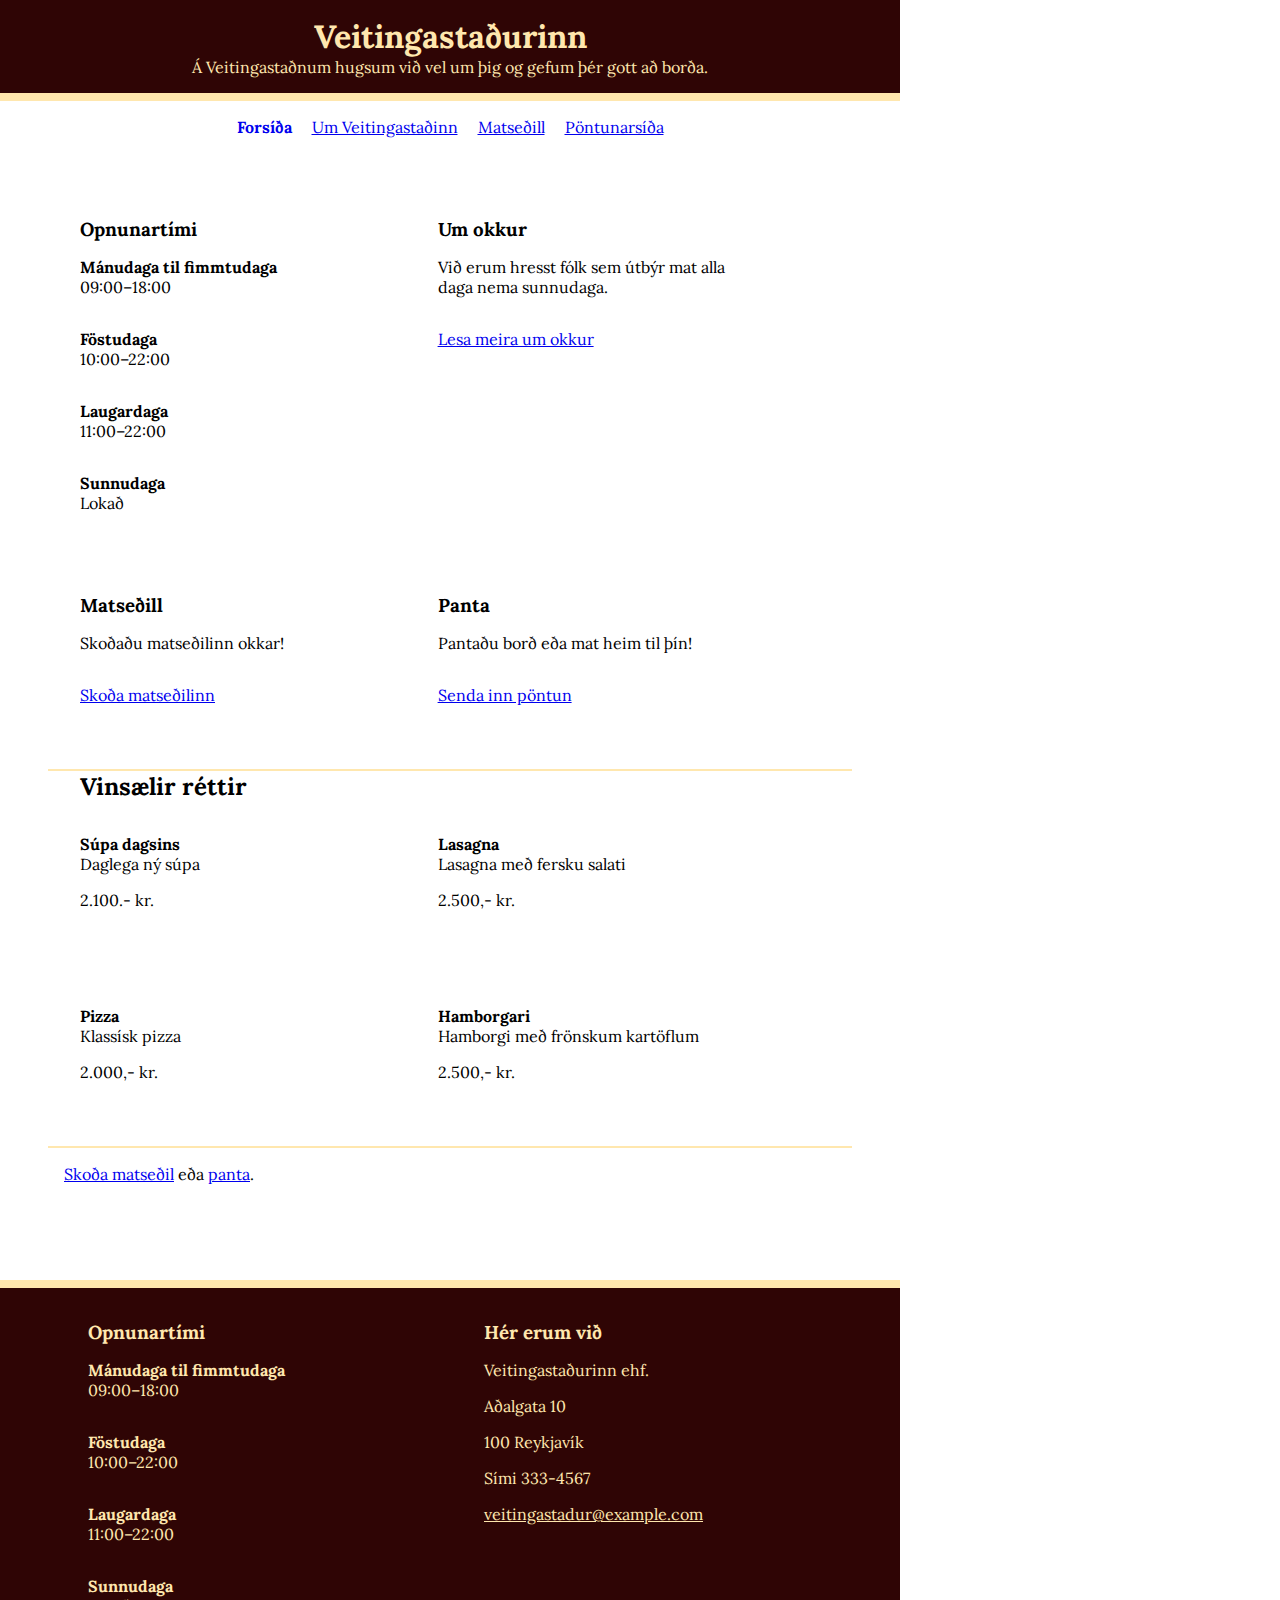
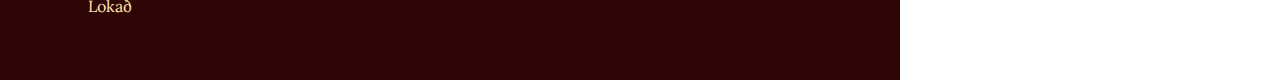
==== index.html @ 49f2cc2c "Add files via upload" ====
<!DOCTYPE html>
<html lang="is">
  <head>
    <meta charset="UTF-8" >
    <meta name="viewport" content="width=device-width, initial-scale=1.0" >
    <title>Veitingastaðurinn</title>
    <link rel="stylesheet" href="styles.css" >
    <link rel="preconnect" href="https://fonts.googleapis.com" >
    <link rel="preconnect" href="https://fonts.gstatic.com" crossorigin >
    <link
      href="https://fonts.googleapis.com/css2?family=Lora:wght@400;700&display=swap"
      rel="stylesheet"
    >
  </head>
  <body>
    <div class="haus">
      <h1>Veitingastaðurinn</h1>
      Á Veitingastaðnum hugsum við vel um þig og gefum þér gott að borða.
    </div>
    <nav class="nav">
      <ul>
        <li>
          <a href="index.html" class="virk">Forsíða</a>
        </li>
        <li><a href="sidur/um.html">Um Veitingastaðinn</a></li>
        <li><a href="sidur/matsedill.html">Matseðill</a></li>
        <li><a href="sidur/pontun.html">Pöntunarsíða</a></li>
      </ul>
    </nav>
    <div class="meginmal">
      <div class="box">
        <div class="minnaStafabil">
          <h3>Opnunartími</h3>

          <h4>Mánudaga til fimmtudaga</h4>
          <p>09:00–18:00</p>
          <h4>Föstudaga</h4>
          <p>10:00–22:00</p>
          <h4>Laugardaga</h4>
          <p>11:00–22:00</p>
          <h4>Sunnudaga</h4>
          <p>Lokað</p>
        </div>
      </div>
      <div class="box">
        <h3>Um okkur</h3>
        <p>Við erum hresst fólk sem útbýr mat alla daga nema sunnudaga.</p>
        <p><a href="sidur/um.html">Lesa meira um okkur</a></p>
      </div>
      <div class="box">
        <h3>Matseðill</h3>
        <p>Skoðaðu matseðilinn okkar!</p>
        <p><a href="sidur/matsedill.html">Skoða matseðilinn</a></p>
      </div>
      <div class="box">
        <h3>Panta</h3>
        <p>Pantaðu borð eða mat heim til þín!</p>
        <p><a href="sidur/pontun.html">Senda inn pöntun</a></p>
      </div>
      <div class="seperator"></div>
      <div class="standAlone">
        <h2>Vinsælir réttir</h2>
      </div>
      <div class="box">
        <div class="minnaStafabil">
          <h4>Súpa dagsins</h4>
          <p>Daglega ný súpa</p>
          <p>2.100.- kr.</p>
        </div>
      </div>
      <div class="box">
        <div class="minnaStafabil">
          <h4>Lasagna</h4>
          <p>Lasagna með fersku salati</p>
          <p>2.500,- kr.</p>
        </div>
      </div>
      <div class="box">
        <div class="minnaStafabil">
          <h4>Pizza</h4>
          <p>Klassísk pizza</p>
          <p>2.000,- kr.</p>
        </div>
      </div>
      <div class="box">
        <div class="minnaStafabil">
          <h4>Hamborgari</h4>
          <p>Hamborgi með frönskum kartöflum</p>
          <p>2.500,- kr.</p>
        </div>
      </div>
      <div class="seperator"></div>
      <div class="box">
        <a href="/sidur/matsedill.html">Skoða matseðil</a> eða
        <a href="/sidur/pontun.html">panta</a>.
      </div>
    </div>
    <footer>
      <div class="fotur">
        <div class="box">
          <div class="minnaStafabil">
            <h3>Opnunartími</h3>
            <h4>Mánudaga til fimmtudaga</h4>
            <p>09:00–18:00</p>
            <h4>Föstudaga</h4>
            <p>10:00–22:00</p>
            <h4>Laugardaga</h4>
            <p>11:00–22:00</p>
            <h4>Sunnudaga</h4>
            <p>Lokað</p>
          </div>
        </div>
        <div class="box">
          <h3>Hér erum við</h3>
          <p>Veitingastaðurinn ehf.</p>
          <div class="minnaStafabil">
            <p>Aðalgata 10</p>
            <p>100 Reykjavík</p>
            <p>Sími 333-4567</p>
            <p>
              <a href="mailto:veitingastadur@example.org"
                >veitingastadur@example.com</a
              >
            </p>
          </div>
        </div>
      </div>
    </footer>
  </body>
</html>
---- styles.css ----
* {
  margin: 0;
  padding: 0;
}

html {
  box-sizing: border-box;
}
*,
*:before,
*:after {
  box-sizing: inherit;
}

.sr-only:not(:focus):not(:active) {
  clip: rect(0 0 0 0);
  clip-path: inset(50%);
  height: 1px;
  overflow: hidden;
  position: absolute;
  white-space: nowrap;
  width: 1px;
}
.nav {
  padding: 1rem;
  color: #ffe7ae;
}
.nav ul {
  padding: 0;
  margin: 0;
  list-style: none;
  text-align: center;
}
.nav li {
  margin: 0 8px;
  display: inline-block;
}
.nav a {
  text-align: center;
  display: block;
}
nav a.virk {
  font-weight: bold;
  text-decoration: none;
}
body {
  width: 900px;
  font-family: "Lora";
}
.haus {
  background-color: #2f0505;
  text-align: center;
  border-bottom: 8px solid #ffe7ae;
  color: #ffe7ae;
  padding: 1rem;
}
.meginmal {
  margin: 1rem;
  padding: 2rem 2rem;
}
.opnunartimi li {
  list-style: none;
}
#sagan {
  width: 100%;
}
.box {
  padding-bottom: 2rem;
  margin: 1rem;
  text-align: left;
  display: inline-block;
  width: 40%;
  vertical-align: top;
  position: relative;
}
.box img {
  background-size: 100%;
}
.seperator {
  border: 1px solid #ffe7ae;
}
.standAlone {
  margin-left: 1rem;
}
.box h3,
h2 {
  /*margin-top: -5rem;*/
  padding-left: 1rem;
}
.box h4 {
  padding-left: 1rem;
  padding-top: 1rem;
}
.minnaStafabil p {
  margin-top: -1em;
}
.box p {
  padding: 1rem;
  /*margin-top: -1rem;*/
}
.box ul {
  list-style: none;
}
#menu {
  width: 100%;
}
#menu table {
  border-collapse: collapse;
}
#menu tr:nth-child(odd) {
  background-color: #ffe7ae;
}

#menu thead th {
  background-color: white;
  border-spacing: 0 2px;
  text-align: center;
}
div#pontun h3 {
  position: relative;
}
footer {
  padding-top: 1em;
  background-color: #2f0505;
  border-top: 8px solid #ffe7ae;
}
.fotur {
  text-align: center;
  color: #ffe7ae;
}
.pontunarSida {
  border: 1px solid #ffe7ae;
}
.pontunarSida h3 {
  margin-top: -1rem;
}
.fotur a {
  color: #ffe7ae;
}
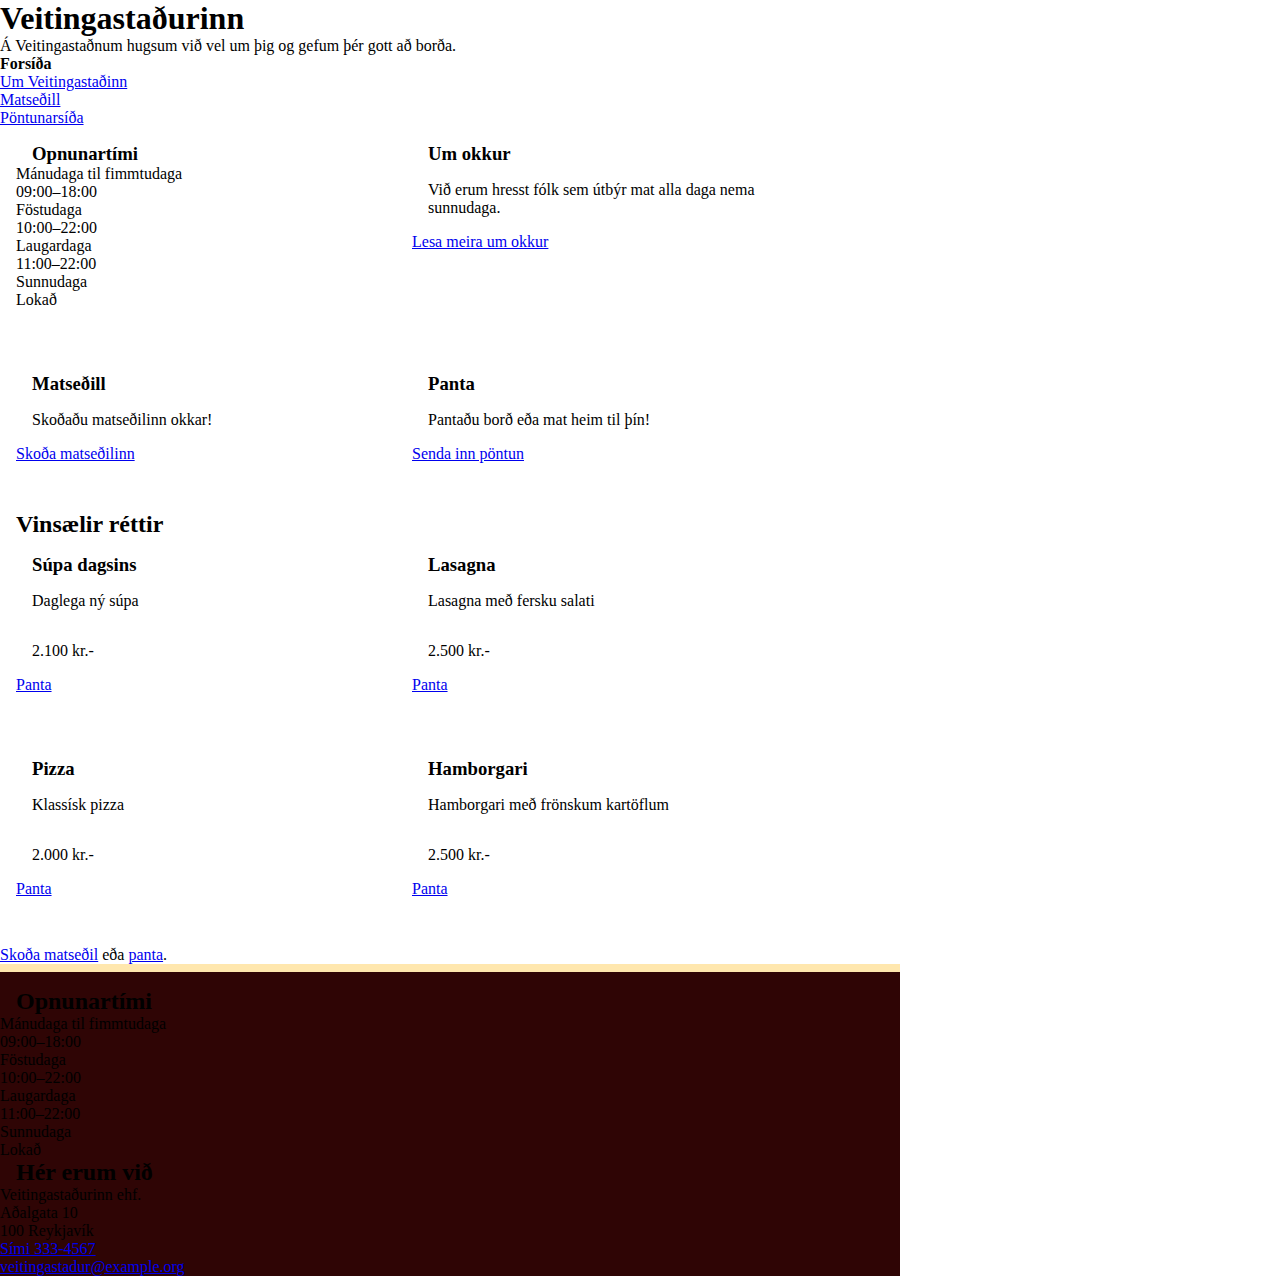
==== commit 3f23ab03: "Add files via upload" ====
--- a/index.html
+++ b/index.html
@@ -1,130 +1,153 @@
 <!DOCTYPE html>
 <html lang="is">
-  <head>
-    <meta charset="UTF-8" >
-    <meta name="viewport" content="width=device-width, initial-scale=1.0" >
-    <title>Veitingastaðurinn</title>
-    <link rel="stylesheet" href="styles.css" >
-    <link rel="preconnect" href="https://fonts.googleapis.com" >
-    <link rel="preconnect" href="https://fonts.gstatic.com" crossorigin >
-    <link
-      href="https://fonts.googleapis.com/css2?family=Lora:wght@400;700&display=swap"
-      rel="stylesheet"
-    >
-  </head>
-  <body>
-    <div class="haus">
-      <h1>Veitingastaðurinn</h1>
-      Á Veitingastaðnum hugsum við vel um þig og gefum þér gott að borða.
+
+<head>
+  <meta charset="utf-8">
+  <title>Veitingastaðurinn</title>
+  <link rel="stylesheet" href="styles.css">
+  <meta name="description" content="Forsíða Veitingastaðsins, veitingastaður með allar þær veitingar sem þig vantar.">
+  <meta property="og:title" content="Veitingastaðurinn">
+  <meta property="og:description" content="Velkomin á Veitingastaðinn!">
+  <meta property="og:image" content="./myndir/sharing.jpg">
+  <!--<link rel="preconnect" href="https://fonts.googleapis.com">
+  <link rel="preconnect" href="https://fonts.gstatic.com" crossorigin>
+  <link href="https://fonts.googleapis.com/css2?family=Lora:wght@400;700&family=Noto+Sans+Display:wght@400;700&display=swap" rel="stylesheet"></head>
+  -->
+<body>
+  <div class="wrapper">
+    <div class="header">
+      <header>
+        <h1>Veitingastaðurinn</h1>
+        <p>Á Veitingastaðnum hugsum við vel um þig og gefum þér gott að borða.</p>
+      </header>
+
+      <p class="sr-only"><a href="#efni">Beint í efni</a></p>
+
+      <nav class="navigation">
+        <ul>
+          <li><strong>Forsíða</strong></li>
+          <li><a href="sidur/um.html">Um Veitingastaðinn</a></li>
+          <li><a href="sidur/matsedill.html">Matseðill</a></li>
+          <li><a href="sidur/pontun.html">Pöntunarsíða</a></li>
+        </ul>
+      </nav>
     </div>
-    <nav class="nav">
-      <ul>
-        <li>
-          <a href="index.html" class="virk">Forsíða</a>
-        </li>
-        <li><a href="sidur/um.html">Um Veitingastaðinn</a></li>
-        <li><a href="sidur/matsedill.html">Matseðill</a></li>
-        <li><a href="sidur/pontun.html">Pöntunarsíða</a></li>
-      </ul>
-    </nav>
-    <div class="meginmal">
-      <div class="box">
-        <div class="minnaStafabil">
-          <h3>Opnunartími</h3>
 
-          <h4>Mánudaga til fimmtudaga</h4>
-          <p>09:00–18:00</p>
-          <h4>Föstudaga</h4>
-          <p>10:00–22:00</p>
-          <h4>Laugardaga</h4>
-          <p>11:00–22:00</p>
-          <h4>Sunnudaga</h4>
-          <p>Lokað</p>
-        </div>
+    <main class="main" id="efni">
+      <div class="boxes">
+        <section class="box"><div class="inner-box">
+
+          
+          <h3 class="title">Opnunartími</h3>
+          <div class="content">
+            <dl>
+              <dt>Mánudaga til fimmtudaga</dt>
+              <dd>09:00–18:00</dd>
+              <dt>Föstudaga</dt>
+              <dd>10:00–22:00</dd>
+              <dt>Laugardaga</dt>
+              <dd>11:00–22:00</dd>
+              <dt>Sunnudaga</dt>
+              <dd>Lokað</dd>
+            </dl>
+          </div></div>
+        </section>
+
+        <section class="box"><div class="inner-box">
+          <h3 class="title">Um okkur</h3>
+          <div class="content">
+            <p>Við erum hresst fólk sem útbýr mat alla daga nema sunnudaga.</p>
+          </div></div>
+          <a class="link" href="./sidur/um.html">Lesa meira um okkur</a>
+        </section>
+
+        <section class="box">
+          <h3 class="title">Matseðill</h3>
+          <div class="content">
+            <p>Skoðaðu matseðilinn okkar!</p>
+          </div>
+          <a class="link" href="./sidur/matsedill.html">Skoða matseðilinn</a>
+        </section>
+
+        <section class="box">
+          <h3 class="title">Panta</h3>
+          <div class="contnet">
+            <p>Pantaðu borð eða mat heim til þín!</p>
+          </div>
+          <a class="link" href="./sidur/pontun.html">Senda inn pöntun</a>
+        </section>
       </div>
-      <div class="box">
-        <h3>Um okkur</h3>
-        <p>Við erum hresst fólk sem útbýr mat alla daga nema sunnudaga.</p>
-        <p><a href="sidur/um.html">Lesa meira um okkur</a></p>
-      </div>
-      <div class="box">
-        <h3>Matseðill</h3>
-        <p>Skoðaðu matseðilinn okkar!</p>
-        <p><a href="sidur/matsedill.html">Skoða matseðilinn</a></p>
-      </div>
-      <div class="box">
-        <h3>Panta</h3>
-        <p>Pantaðu borð eða mat heim til þín!</p>
-        <p><a href="sidur/pontun.html">Senda inn pöntun</a></p>
-      </div>
-      <div class="seperator"></div>
-      <div class="standAlone">
+
+      <section class="popular">
         <h2>Vinsælir réttir</h2>
-      </div>
-      <div class="box">
-        <div class="minnaStafabil">
-          <h4>Súpa dagsins</h4>
-          <p>Daglega ný súpa</p>
-          <p>2.100.- kr.</p>
-        </div>
-      </div>
-      <div class="box">
-        <div class="minnaStafabil">
-          <h4>Lasagna</h4>
-          <p>Lasagna með fersku salati</p>
-          <p>2.500,- kr.</p>
-        </div>
-      </div>
-      <div class="box">
-        <div class="minnaStafabil">
-          <h4>Pizza</h4>
-          <p>Klassísk pizza</p>
-          <p>2.000,- kr.</p>
-        </div>
-      </div>
-      <div class="box">
-        <div class="minnaStafabil">
-          <h4>Hamborgari</h4>
-          <p>Hamborgi með frönskum kartöflum</p>
-          <p>2.500,- kr.</p>
-        </div>
-      </div>
-      <div class="seperator"></div>
-      <div class="box">
-        <a href="/sidur/matsedill.html">Skoða matseðil</a> eða
-        <a href="/sidur/pontun.html">panta</a>.
-      </div>
-    </div>
-    <footer>
-      <div class="fotur">
-        <div class="box">
-          <div class="minnaStafabil">
-            <h3>Opnunartími</h3>
-            <h4>Mánudaga til fimmtudaga</h4>
-            <p>09:00–18:00</p>
-            <h4>Föstudaga</h4>
-            <p>10:00–22:00</p>
-            <h4>Laugardaga</h4>
-            <p>11:00–22:00</p>
-            <h4>Sunnudaga</h4>
-            <p>Lokað</p>
-          </div>
-        </div>
-        <div class="box">
-          <h3>Hér erum við</h3>
-          <p>Veitingastaðurinn ehf.</p>
-          <div class="minnaStafabil">
-            <p>Aðalgata 10</p>
-            <p>100 Reykjavík</p>
-            <p>Sími 333-4567</p>
-            <p>
-              <a href="mailto:veitingastadur@example.org"
-                >veitingastadur@example.com</a
-              >
-            </p>
-          </div>
-        </div>
-      </div>
+
+        <ul class="boxes">
+          <li class="box">
+            <h3 class="title">Súpa dagsins</h3>
+            <div class="content">
+              <p>Daglega ný súpa</p>
+              <p>2.100 kr.-</p>
+            </div>
+            <a class="link" href="./sidur/panta.html">Panta</a>
+          </li>
+          <li class="box">
+            <h3 class="title">Lasagna</h3>
+            <div class="content">
+              <p>Lasagna með fersku salati</p>
+              <p>2.500 kr.-</p>
+            </div>
+            <a class="link" href="./sidur/panta.html">Panta</a>
+          </li>
+          <li class="box">
+            <h3 class="title">Pizza</h3>
+            <div class="content">
+              <p>Klassísk pizza</p>
+              <p>2.000 kr.-</p>
+            </div>
+            <a class="link" href="./sidur/panta.html">Panta</a>
+          </li>
+          <li class="box">
+            <h3 class="title">Hamborgari</h3>
+            <div class="content">
+              <p>Hamborgari með frönskum kartöflum</p>
+              <p>2.500 kr.-</p>
+            </div>
+            <a class="link" href="./sidur/panta.html">Panta</a>
+          </li>
+        </ul>
+        <p id="last-p"><a href="./sidur/matsedill.html">Skoða matseðil</a> eða <a href="./sidur/panta.html">panta</a>.</p>
+      </section>
+    </main>
+
+    <footer class="footer">
+      <section>
+        <h2>Opnunartími</h2>
+        <dl>
+          <dt>Mánudaga til fimmtudaga</dt>
+          <dd>09:00–18:00</dd>
+          <dt>Föstudaga</dt>
+          <dd>10:00–22:00</dd>
+          <dt>Laugardaga</dt>
+          <dd>11:00–22:00</dd>
+          <dt>Sunnudaga</dt>
+          <dd>Lokað</dd>
+        </dl>
+      </section>
+
+      <section>
+        <h2>Hér erum við</h2>
+        <ul>
+          <li>Veitingastaðurinn ehf.</li>
+          <li>Aðalgata 10</li>
+          <li>100 Reykjavík</li>
+          <li><a href="tel:3334567">Sími 333-4567</a></li>
+          <li>
+            <a href="mailto:veitingastadur@example.org">veitingastadur@example.org</a>
+          </li>
+        </ul>
+      </section>
     </footer>
-  </body>
-</html>
+  </div>
+</body>
+
+</html>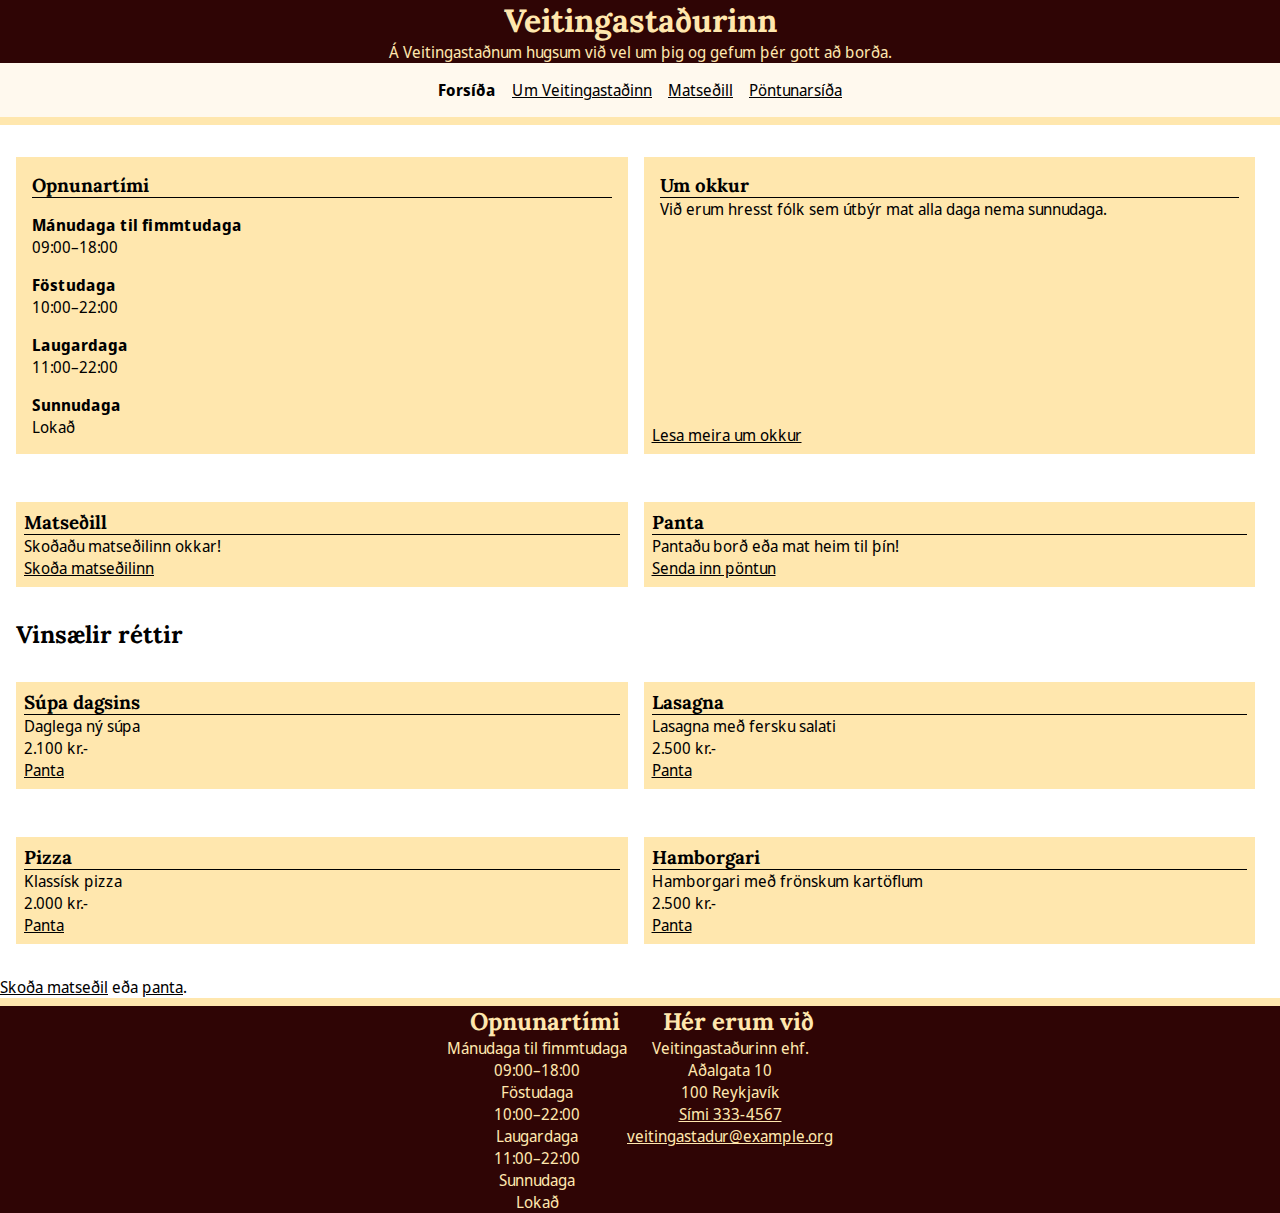
==== commit 1ec8275d: "Update index.html" ====
--- a/index.html
+++ b/index.html
@@ -115,7 +115,7 @@
             <a class="link" href="./sidur/panta.html">Panta</a>
           </li>
         </ul>
-        <p id="last-p"><a href="./sidur/matsedill.html">Skoða matseðil</a> eða <a href="./sidur/panta.html">panta</a>.</p>
+        <p><a href="./sidur/matsedill.html">Skoða matseðil</a> eða <a href="./sidur/panta.html">panta</a>.</p>
       </section>
     </main>
 
@@ -150,4 +150,4 @@
   </div>
 </body>
 
-</html>+</html>
--- a/styles.css
+++ b/styles.css
@@ -1,3 +1,4 @@
+/* Reset og border-box á allt */
 * {
   margin: 0;
   padding: 0;
@@ -6,12 +7,89 @@
 html {
   box-sizing: border-box;
 }
+
 *,
 *:before,
 *:after {
   box-sizing: inherit;
 }
-
+.title {
+  border-bottom: 1px solid black;
+  /*padding: 1rem;*/
+}
+@font-face {
+  font-family: "Lora";
+  src: url("fonts/Lora/Lora-VariableFont_wght.ttf");
+}
+@font-face {
+  font-family: "Noto Sans Display";
+  src: url("fonts/Noto_Sans_Display/NotoSansDisplay-VariableFont_wdth\,wght.ttf");
+}
+
+/*Leturgerðir */
+
+/** Hér skal skilgreina leturgerðir **/
+
+/* Stillingar */
+
+:root {
+  /* Grunn bilið okkar er 1rem == 16px */
+  --font-base-body-px: 16px;
+  --spacing: 1rem;
+
+  /* Hámarksbreidd á efni */
+  --max-width: 900px;
+
+  /* Border breiddir */
+  --border-small: 1px;
+  --border-large: 8px;
+  --border-radius: 6px;
+
+  /* Litir */
+  --color-gold: #ffe7ae;
+  --color-gold-light: #fff1cf;
+  --color-dark: #2f0505;
+  --color-light: #fff9ee;
+
+  /* Letur stillingar */
+  --font-base-size: 1rem;
+  --font-family-base: "Noto Sans Display", Helvetica, Arial, sans-serif;
+  --font-family-heading: "Lora", Georgia, serif;
+}
+
+/* Almennt */
+
+/** Skilgreininar sem gilda fyrir allt efni og nota type selectora **/
+
+html,
+input,
+select,
+button {
+}
+
+h1,
+h2,
+h3 {
+  font-family: "Lora";
+  font-weight: bold;
+}
+h2 {
+  padding-left: 1rem;
+}
+
+a {
+  color: inherit;
+  background-color: inherit;
+}
+
+img {
+  max-width: 100%;
+  height: 400px;
+  object-fit: cover;
+  object-position: top center;
+}
+
+/** Hjálpar class sem felur sjónrænt en skjálesarar lesa **/
 .sr-only:not(:focus):not(:active) {
   clip: rect(0 0 0 0);
   clip-path: inset(50%);
@@ -21,119 +99,143 @@
   white-space: nowrap;
   width: 1px;
 }
-.nav {
+
+/* Layout */
+
+.wrapper {
+  font-family: "Noto Sans Display";
+}
+
+/** Haus **/
+
+.header {
+  background-color: #2f0505;
+  text-align: center;
+}
+
+.header header {
+  color: #ffe7ae;
+}
+
+/** Valmynd **/
+
+.navigation {
+  background-color: #ffe7ae;
+  border-bottom: 8px solid #ffe7ae;
+}
+
+.navigation ul {
+  display: flex;
+  justify-content: center;
+  list-style: none;
   padding: 1rem;
+  text-align: center;
+  background-color: #fff9ee;
+}
+.navigation li {
+  margin: 0 8px;
+}
+
+/** Meginmál **/
+
+.sagan p {
+  margin: 1rem;
+}
+.sagan h2 {
+  margin: 1rem;
+}
+
+/** Fótur **/
+
+.footer {
+  background-color: #2f0505;
   color: #ffe7ae;
-}
-.nav ul {
+  border-top: 8px solid #ffe7ae;
+  display: flex;
+  justify-content: center;
+  text-align: center;
+}
+
+.footer ul {
+  list-style: none;
+}
+
+/* Box! */
+
+.boxes {
+  display: flex;
+  flex-wrap: wrap;
+  margin: 1rem;
+  gap:1rem;
+}
+
+.boxes .box {
+  width: 49%;
+  box-sizing: border-box;
+  list-style-type: none;
+  display: flex;
+  flex-direction: column;
+  margin: 1rem 0rem 1rem;
+  background-color: #ffe7ae;
+  padding: 0.5rem;
+
+}
+.inner-box {
+  padding: 0.5rem;
+  /*text-align: center;*/
+  flex: 1;
+  box-sizing: border-box;
+}
+.boxes dt {
+  font-weight: bold;
+  padding-top: 1rem;
+}
+.boxes p {
+  padding-top: 1rem;
+}
+.boxes p {
+  margin: 0;
   padding: 0;
-  margin: 0;
-  list-style: none;
-  text-align: center;
-}
-.nav li {
-  margin: 0 8px;
-  display: inline-block;
-}
-.nav a {
-  text-align: center;
-  display: block;
-}
-nav a.virk {
-  font-weight: bold;
-  text-decoration: none;
-}
-body {
-  width: 900px;
-  font-family: "Lora";
-}
-.haus {
-  background-color: #2f0505;
-  text-align: center;
-  border-bottom: 8px solid #ffe7ae;
-  color: #ffe7ae;
-  padding: 1rem;
-}
-.meginmal {
-  margin: 1rem;
-  padding: 2rem 2rem;
-}
-.opnunartimi li {
-  list-style: none;
-}
-#sagan {
+}
+.boxes a {
+}
+.boxes dd {
+}
+.popular {
+}
+/** Og fleiri selectorar... **/
+
+/* Opnunartími */
+
+/**
+Hér eru skilgreiningar sem endurnýta má úr v3, með takmörkunum.
+**/
+
+/* Matseðill */
+
+/**
+Hér eru skilgreiningar sem endurnýta má úr v3, með takmörkunum.
+**/
+
+/* Pöntunarform */
+
+/**
+Hér eru skilgreiningar sem endurnýta má úr v3, með takmörkunum.
+**/
+.menu {
   width: 100%;
-}
-.box {
-  padding-bottom: 2rem;
-  margin: 1rem;
-  text-align: left;
-  display: inline-block;
-  width: 40%;
-  vertical-align: top;
-  position: relative;
-}
-.box img {
-  background-size: 100%;
-}
-.seperator {
-  border: 1px solid #ffe7ae;
-}
-.standAlone {
-  margin-left: 1rem;
-}
-.box h3,
-h2 {
-  /*margin-top: -5rem;*/
-  padding-left: 1rem;
-}
-.box h4 {
-  padding-left: 1rem;
-  padding-top: 1rem;
-}
-.minnaStafabil p {
-  margin-top: -1em;
-}
-.box p {
-  padding: 1rem;
-  /*margin-top: -1rem;*/
-}
-.box ul {
-  list-style: none;
-}
-#menu {
-  width: 100%;
-}
-#menu table {
+  display: flex;
+  justify-content: center;
+}
+.menu table {
   border-collapse: collapse;
 }
-#menu tr:nth-child(odd) {
+.menu tr:nth-child(odd) {
   background-color: #ffe7ae;
 }
 
-#menu thead th {
+.menu thead th {
   background-color: white;
   border-spacing: 0 2px;
   text-align: center;
 }
-div#pontun h3 {
-  position: relative;
-}
-footer {
-  padding-top: 1em;
-  background-color: #2f0505;
-  border-top: 8px solid #ffe7ae;
-}
-.fotur {
-  text-align: center;
-  color: #ffe7ae;
-}
-.pontunarSida {
-  border: 1px solid #ffe7ae;
-}
-.pontunarSida h3 {
-  margin-top: -1rem;
-}
-.fotur a {
-  color: #ffe7ae;
-}
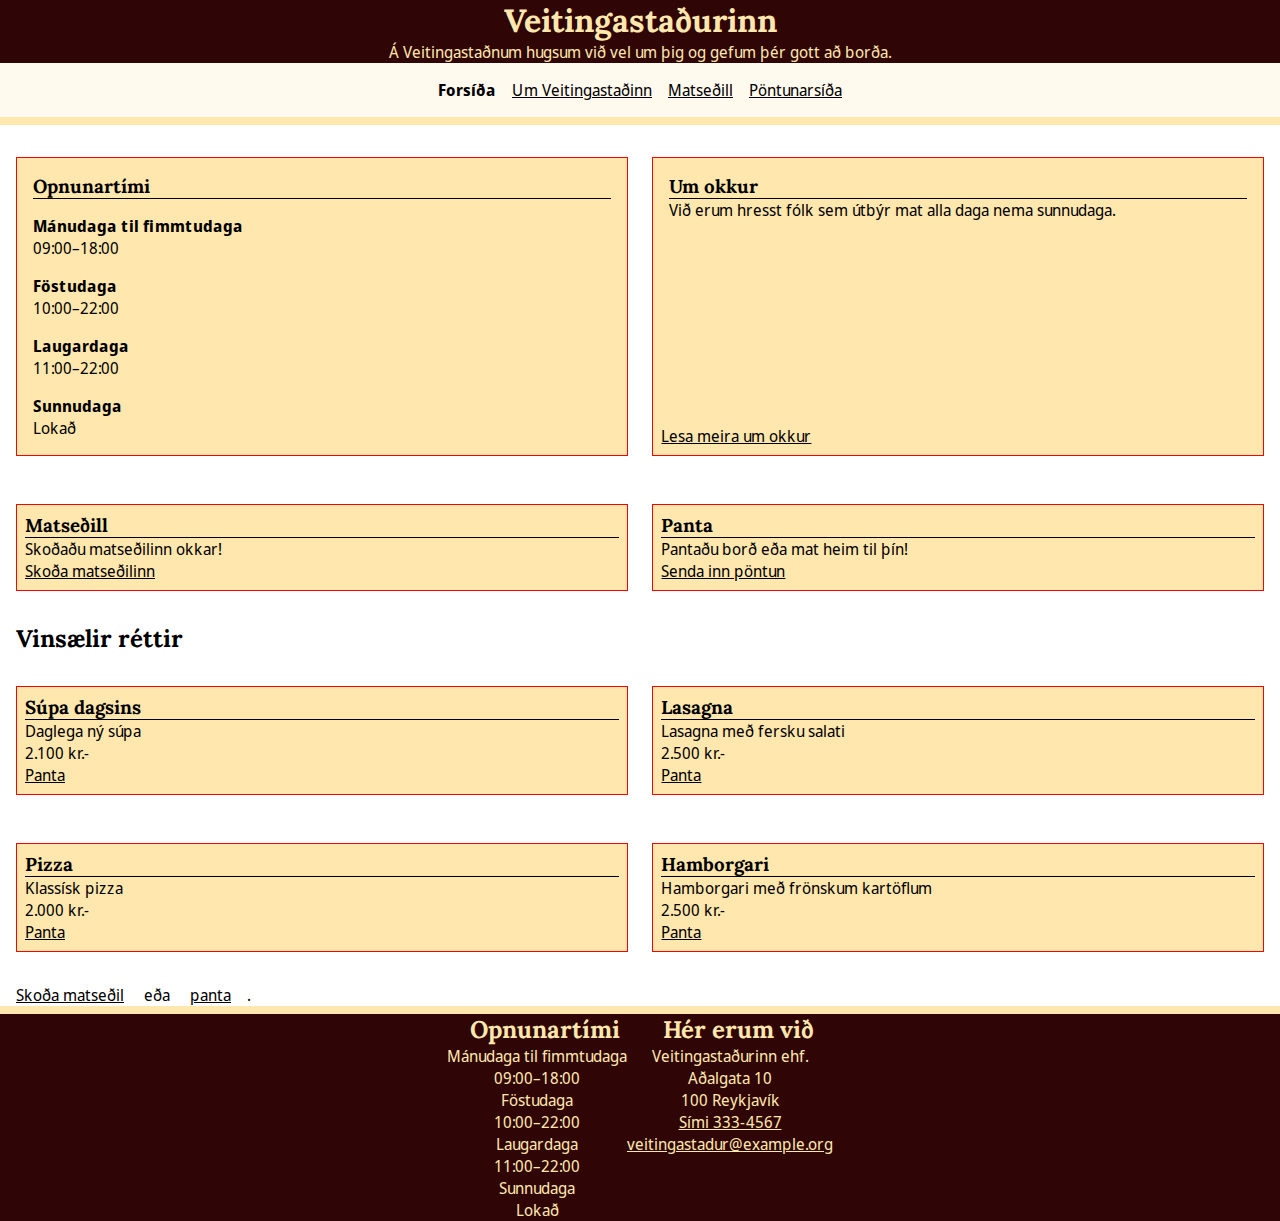
==== commit 1b82a35a: "Add files via upload" ====
--- a/index.html
+++ b/index.html
@@ -9,10 +9,6 @@
   <meta property="og:title" content="Veitingastaðurinn">
   <meta property="og:description" content="Velkomin á Veitingastaðinn!">
   <meta property="og:image" content="./myndir/sharing.jpg">
-  <!--<link rel="preconnect" href="https://fonts.googleapis.com">
-  <link rel="preconnect" href="https://fonts.gstatic.com" crossorigin>
-  <link href="https://fonts.googleapis.com/css2?family=Lora:wght@400;700&family=Noto+Sans+Display:wght@400;700&display=swap" rel="stylesheet"></head>
-  -->
 <body>
   <div class="wrapper">
     <div class="header">
@@ -115,7 +111,7 @@
             <a class="link" href="./sidur/panta.html">Panta</a>
           </li>
         </ul>
-        <p><a href="./sidur/matsedill.html">Skoða matseðil</a> eða <a href="./sidur/panta.html">panta</a>.</p>
+        <p id="last-p"><a href="./sidur/matsedill.html">Skoða matseðil</a> eða <a href="./sidur/panta.html">panta</a>.</p>
       </section>
     </main>
 
@@ -150,4 +146,4 @@
   </div>
 </body>
 
-</html>
+</html>--- a/styles.css
+++ b/styles.css
@@ -87,6 +87,7 @@
   height: 400px;
   object-fit: cover;
   object-position: top center;
+  padding-top: 1rem;
 }
 
 /** Hjálpar class sem felur sjónrænt en skjálesarar lesa **/
@@ -159,6 +160,9 @@
 .footer ul {
   list-style: none;
 }
+#efni p a {
+  padding: 1rem;
+}
 
 /* Box! */
 
@@ -166,7 +170,8 @@
   display: flex;
   flex-wrap: wrap;
   margin: 1rem;
-  gap:1rem;
+  justify-content: space-between;
+  gap: 1rem;
 }
 
 .boxes .box {
@@ -178,7 +183,7 @@
   margin: 1rem 0rem 1rem;
   background-color: #ffe7ae;
   padding: 0.5rem;
-
+  border: 1px solid red;
 }
 .inner-box {
   padding: 0.5rem;
@@ -190,38 +195,11 @@
   font-weight: bold;
   padding-top: 1rem;
 }
-.boxes p {
-  padding-top: 1rem;
-}
+
 .boxes p {
   margin: 0;
   padding: 0;
 }
-.boxes a {
-}
-.boxes dd {
-}
-.popular {
-}
-/** Og fleiri selectorar... **/
-
-/* Opnunartími */
-
-/**
-Hér eru skilgreiningar sem endurnýta má úr v3, með takmörkunum.
-**/
-
-/* Matseðill */
-
-/**
-Hér eru skilgreiningar sem endurnýta má úr v3, með takmörkunum.
-**/
-
-/* Pöntunarform */
-
-/**
-Hér eru skilgreiningar sem endurnýta má úr v3, með takmörkunum.
-**/
 .menu {
   width: 100%;
   display: flex;
@@ -232,6 +210,9 @@
 }
 .menu tr:nth-child(odd) {
   background-color: #ffe7ae;
+}
+.menu td {
+  padding: 0.5rem;
 }
 
 .menu thead th {
